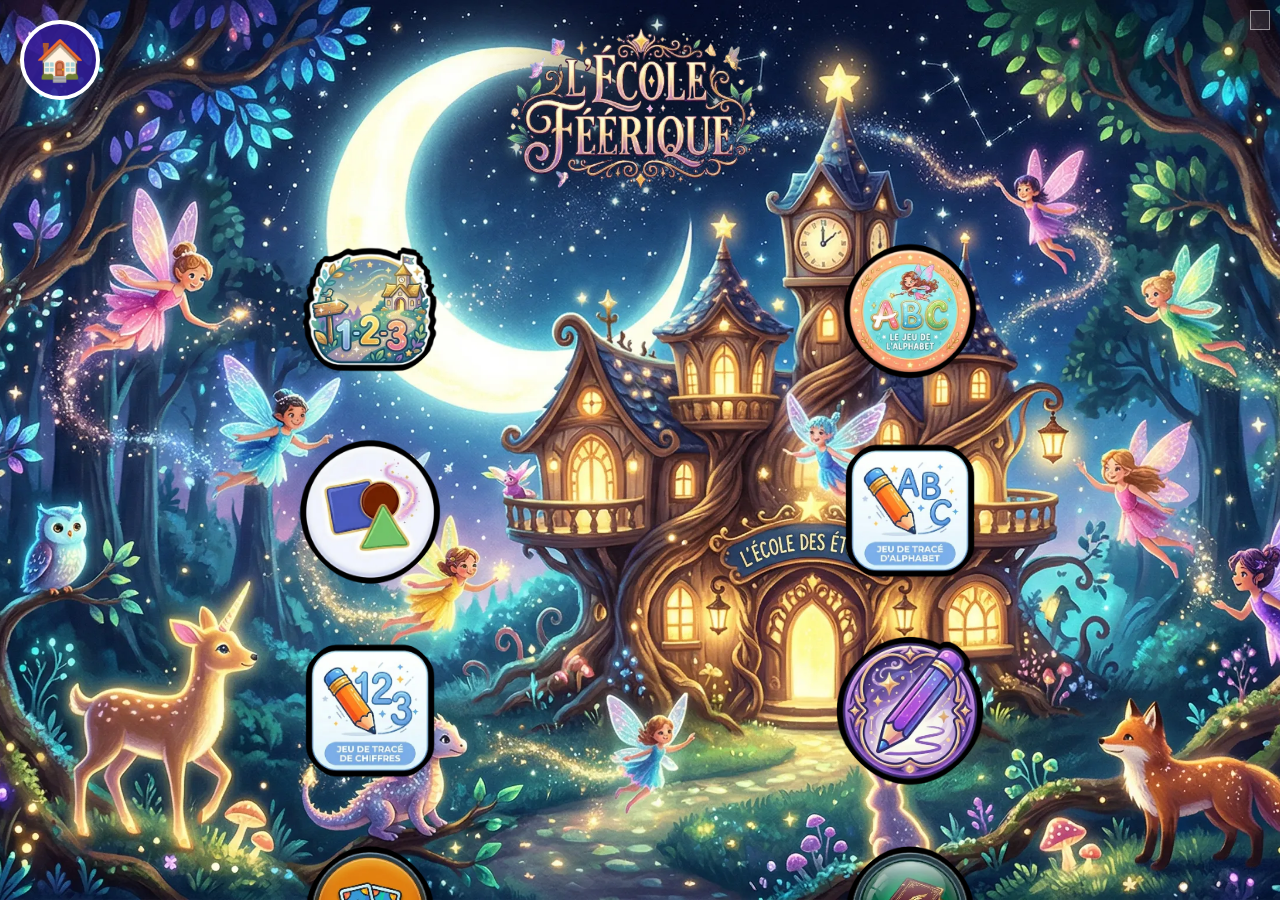
==== index.html @ ae7b3f3a "feat: add Casse-Tête module with classic interlocking pieces - Create js/casse-tete.js with custom C" ====
<!DOCTYPE html>
<html lang="fr">
<head>
    <meta charset="UTF-8">
    <meta name="viewport" content="width=device-width, initial-scale=1.0, maximum-scale=1.0, user-scalable=no">
    <title>L'École Féérique</title>
    <link rel="stylesheet" href="style.css">
   <link href="https://fonts.googleapis.com/css2?family=Mountains+of+Christmas:wght@700&display=swap" rel="stylesheet">
</head>
<body>
    <canvas id="canvasParticules"></canvas>

    <div class="interface" id="menuPrincipal">
        <button id="btnPleinEcran" title="Plein écran"><div id="remplissagePleinEcran"></div></button>
        <div class="barre-titre">
            <h1><img src="images/titre.webp" alt="L'École Féérique" class="titre-image"></h1>
        </div>
        
        <div class="zone-menu-scroll">
            <div class="menu-boutons">
                <button onclick="ouvrirModule('chiffres')" class="btn-menu">
                    <img src="images/bouton-chiffres.webp" alt="Chiffres" draggable="false">
                </button>

                <button onclick="ouvrirModule('alphabet')" class="btn-menu">
                    <img src="images/bouton-alphabet.webp" alt="Alphabet" draggable="false">
                </button>

                <button onclick="ouvrirModule('formes')" class="btn-menu">
                    <img src="images/bouton-formes.webp" alt="Formes" draggable="false">
                </button>


                <button onclick="ouvrirModule('tracerLettres')" class="btn-menu" type="button">
                    <img src="images/bouton-alphabet-tracer.webp" alt="Tracer les lettres" draggable="false">
                </button>

                <button onclick="ouvrirModule('tracerChiffres')" class="btn-menu" type="button">
                    <img src="images/bouton-chiffres-tracer.webp" alt="Tracer les chiffres" draggable="false">
                </button>

                <button onclick="ouvrirModule('dessin')" class="btn-menu">
                    <img src="images/bouton-dessin.webp" alt="Dessin" draggable="false">
                </button>

                <button onclick="ouvrirModule('memory')" class="btn-menu">
                    <img src="images/bouton-jeu-de-mémoire.webp" alt="Memory" draggable="false">
                </button>

                <button onclick="ouvrirModule('histoire')" class="btn-menu">
                    <img src="images/bouton-histoire.webp" alt="Histoire" draggable="false">
                </button>

                <button onclick="ouvrirModule('piano')" class="btn-menu">
                    <img src="images/bouton-piano.webp" alt="Le Piano aux Étoiles" draggable="false">
                </button>

                <button onclick="ouvrirModule('puzzle')" class="btn-menu">
                    <img src="images/bouton-casse-tete.png" alt="Casse-Tête" draggable="false">
                </button>
            </div>
        </div>
    </div>

    <button id="btnRetourGlobal" onclick="retourMenu()" aria-label="Retour au menu"
        style="display:none; position:fixed; top:20px; left:20px; z-index:99999; width:80px; height:80px; font-size:40px; background:rgba(49, 27, 146, 0.9); border:4px solid white; border-radius:50%; cursor:pointer; display:flex; align-items:center; justify-content:center;">
        🏠
    </button>

    <div id="moduleChiffres" class="module-ecran" style="display:none;">
        <h2 id="compteurFées">Fées trouvées : 0</h2>
        <div id="areneFées"></div>
    </div>

    <div id="moduleAlphabet" class="module-ecran" style="display: none;">
        <div id="ecranDepartAlphabet">
            <button class="btn-jouer-alphabet" onclick="demarrerAlphabet()">▶️ JOUER</button>
            <p>Clique pour commencer l'alphabet !</p>
        </div>

        <div id="zoneLettreMagique" style="display: none;">
            <div class="navigation-alphabet">
                <button class="nav-btn" onclick="lettrePrecedente()">⬅️</button>
                <div class="conteneur-lettre-centrale">
                    <button id="grandeLettre" onclick="interagirLettre()"></button>
                    <div id="emojiExemple"></div>
                    <p id="motExemple"></p>
                </div>
                <button class="nav-btn" onclick="lettreSuivante()">➡️</button>
            </div>
        </div>
    </div>

    <div id="moduleFormes" class="module-ecran" style="display: none;">
        <div id="jeuFormes">
            <h2 id="consigneForme">Chargement du défi...</h2>
            <div id="zoneOptionsFormes"></div>
        </div>
    </div>

    <div id="moduleTracerLettres" class="module-ecran" style="display: none;">
        <div id="conteneurTracerLettres">
            <canvas id="canvasTracerLettres"></canvas>
        </div>
        <div class="barre-laterale">
            <button class="btn-outil-special" onclick="retourMenu()" title="Retour au menu" aria-label="Retour au menu">🏠</button>
            <hr class="separateur-lateral">
            <div class="grille-couleurs">
                <button class="pastille-laterale" style="background: #ff0000;" onclick="changerCouleur('#ff0000')"></button>
                <button class="pastille-laterale" style="background: #00ff00;" onclick="changerCouleur('#00ff00')"></button>
                <button class="pastille-laterale" style="background: #0000ff;" onclick="changerCouleur('#0000ff')"></button>
                <button class="pastille-laterale" style="background: #ff00ff;" onclick="changerCouleur('#ff00ff')"></button>
                <button class="pastille-laterale" style="background: #ff9800;" onclick="changerCouleur('#ff9800')"></button>
                <button class="pastille-laterale" style="background: #ffff00;" onclick="changerCouleur('#ffff00')"></button>
                <button class="pastille-laterale" style="background: #ffffff;" onclick="changerCouleur('#ffffff')"></button>
                <button class="pastille-laterale btn-poubelle" onclick="effacerDessin()">🗑️</button>
            </div>
        </div>
    </div>

    <div id="moduleTracerChiffres" class="module-ecran" style="display: none;">
        <div id="conteneurTracerChiffres">
            <canvas id="canvasTracerChiffres"></canvas>
        </div>
        <div class="barre-laterale">
            <button class="btn-outil-special" onclick="retourMenu()" title="Retour au menu" aria-label="Retour au menu">🏠</button>
            <hr class="separateur-lateral">
            <div class="grille-couleurs">
                <button class="pastille-laterale" style="background: #ff0000;" onclick="changerCouleur('#ff0000')"></button>
                <button class="pastille-laterale" style="background: #00ff00;" onclick="changerCouleur('#00ff00')"></button>
                <button class="pastille-laterale" style="background: #0000ff;" onclick="changerCouleur('#0000ff')"></button>
                <button class="pastille-laterale" style="background: #ff00ff;" onclick="changerCouleur('#ff00ff')"></button>
                <button class="pastille-laterale" style="background: #ff9800;" onclick="changerCouleur('#ff9800')"></button>
                <button class="pastille-laterale" style="background: #ffff00;" onclick="changerCouleur('#ffff00')"></button>
                <button class="pastille-laterale" style="background: #ffffff;" onclick="changerCouleur('#ffffff')"></button>
                <button class="pastille-laterale btn-poubelle" onclick="effacerDessin()">🗑️</button>
            </div>
        </div>
    </div>

    <div id="moduleDessin" class="module-ecran" style="display: none;">
    
    <div id="conteneurCanevas">
        <canvas id="canvasDessin"></canvas>
    </div>

    <div class="barre-laterale">
        
        <button class="btn-outil-special" onclick="retourMenu()" title="Retour au menu" aria-label="Retour au menu">🏠</button>
        
        <hr class="separateur-lateral">

        <div class="grille-couleurs">
            <button class="pastille-laterale" style="background: #ff0000;" onclick="changerCouleur('#ff0000')"></button>
            <button class="pastille-laterale" style="background: #00ff00;" onclick="changerCouleur('#00ff00')"></button>
            <button class="pastille-laterale" style="background: #0000ff;" onclick="changerCouleur('#0000ff')"></button>
            <button class="pastille-laterale" style="background: #ff00ff;" onclick="changerCouleur('#ff00ff')"></button>
            <button class="pastille-laterale" style="background: #ff9800;" onclick="changerCouleur('#ff9800')"></button>
            <button class="pastille-laterale" style="background: #ffff00;" onclick="changerCouleur('#ffff00')"></button>
            <button class="pastille-laterale" style="background: #ffffff;" onclick="changerCouleur('#ffffff')"></button>
            
            <button class="pastille-laterale btn-poubelle" onclick="effacerDessin()">🗑️</button>
        </div>

    </div>
</div>

<div id="moduleHistoire" class="module-ecran" style="display: none;">
    <div id="selectionHistoires">
        <div class="grille-livres" id="grilleLivres"></div>
    </div>

    <div id="lecteurHistoire" style="display: none;">
        <button class="btn-fermer-histoire" onclick="quitterHistoire()">✖</button>

        <div class="zone-page">
            <img id="imageHistoire" src="" alt="Page de l'histoire">
            <div id="ecranFinHistoire" class="ecran-noir-fin" style="display: none;">
                <span>FIN</span>
            </div>
        </div>

        <div class="navigation-histoire">
            <button id="btnPrecedentHistoire" class="nav-btn-histoire" onclick="pagePrecedente()">⬅️</button>
            <button id="btnSuivantHistoire" class="nav-btn-histoire" onclick="pageSuivante()">➡️</button>
        </div>
    </div>
</div>

<div id="moduleMemory" class="module-ecran" style="display: none;">
    <button class="btn-retour-memory" onclick="retourMenu()" aria-label="Retour au menu">🏠</button>
    <div id="interfaceMemory">
        <div class="selection-difficulte">
            <button onclick="changerDifficulteMemory('facile')">Facile</button>
            <button onclick="changerDifficulteMemory('normal')">Normal</button>
            <button onclick="changerDifficulteMemory('difficile')">Difficile</button>
        </div>
        <h2 id="infoMemory">Niveau : Facile</h2>
    </div>
    <div id="grilleMemory"></div>
</div>

    <div id="moduleCasseTete" class="module-ecran" style="display: none;">
        <button class="btn-retour-puzzle" onclick="retourMenu()" aria-label="Retour au menu">🏠</button>

        <div id="selectionPuzzle">
            <div class="selection-difficulte">
                <button onclick="changerDifficultePuzzle('facile')">Facile (4x4)</button>
                <button onclick="changerDifficultePuzzle('normal')">Normal (6x6)</button>
                <button onclick="changerDifficultePuzzle('difficile')">Difficile (8x8)</button>
            </div>
            <div id="grilleImagesPuzzle" class="grille-images-puzzle">
                <!-- Les images seront générées ici -->
            </div>
        </div>

        <div id="jeuPuzzle" style="display: none;">
            <div id="zonePlateau"></div>
            <div id="zonePieces"></div>
        </div>
    </div>

    <div id="modulePiano" class="module-ecran" style="display: none;">
        <button class="btn-retour-piano" onclick="retourMenuPiano()" aria-label="Retour au menu">🏠</button>

        <div id="interfacePiano">
            <button id="btnListeComptines" onclick="ouvrirListeComptines()">🎵 Chansons</button>
            <h2 id="titreComptine">Mode Libre</h2>
        </div>

        <div id="conteneurClavier">
            <div id="clavierPiano">
                <!-- Les touches seront générées ici pour plus de flexibilité -->
            </div>
        </div>

        <div id="overlayComptines" style="display: none;">
            <div class="fenetre-comptines">
                <button onclick="fermerListeComptines()" class="btn-fermer-comptines">✖</button>
                <h3>Choisis une chanson</h3>
                <div id="grilleComptines"></div>
            </div>
        </div>
    </div>

    <script src="js/state.js"></script>
    <script src="js/utils.js"></script>
    <script src="js/main.js"></script>
    <script src="js/fees.js"></script>
    <script src="js/alphabet.js"></script>
    <script src="js/formes.js"></script>
    <script src="js/dessin.js"></script>
    <script src="js/histoire.js"></script>
    <script src="js/memory.js"></script>
    <script src="js/piano.js"></script>
    <script src="js/casse-tete.js"></script>
    <script>
        // Initialize canvas events after all scripts are loaded
        window.addEventListener('DOMContentLoaded', () => {
            brancherEvenementsCanvas(document.getElementById('canvasDessin'));
            brancherEvenementsCanvas(document.getElementById('canvasTracerLettres'));
            brancherEvenementsCanvas(document.getElementById('canvasTracerChiffres'));
        });
    </script>

</body>
</html>
---- style.css ----
/* ==========================================================================
   1. STYLE GÉNÉRAL ET DÉCOR (LE FOND)
   ========================================================================== */
body {
    margin: 0;
    padding: 0;
    overflow: hidden;
    height: 100vh;
    width: 100vw;
    font-family: 'Comic Sans MS', cursive, sans-serif;
    display: flex;
    justify-content: center;
    align-items: center;
    color: white;
    /* Ton image de fond réaliste */
    background: url('./fond-realiste.webp');
    background-size: cover;
    background-position: center;
    background-repeat: no-repeat;
    background-attachment: fixed;
    background-color: #1a0033;
}

/* On s'assure que rien ne bloque l'image de fond */
.module-ecran,
#moduleDessin,
#moduleTracerLettres,
#moduleTracerChiffres {
    background: transparent !important;
}

.btn-menu {
    /* ... tes autres styles ... */
    width: 250px; /* <--- ON AUGMENTE LA TAILLE DU BOUTON ICI (ex: 250px) */
    height: auto;
    background: transparent;
    border: none;
    padding: 0;
    cursor: pointer;
    display: flex; /* Pour bien centrer l'image */
    justify-content: center;
    align-items: center;
}

.btn-menu img {
    width: 100%; /* L'image prend toute la largeur du bouton */
    height: auto;
    
    /* --- ASTUCE POUR LE FOND NON TRANSPARENT --- */
    /* Si le fond de ton image est BLANC PUR, cette ligne va le rendre transparent
       en le mélangeant avec le fond de la forêt. */
    mix-blend-mode: multiply; 

    /* Optionnel : Ajoute un petit contour pour que l'image ressorte */
    filter: drop-shadow(0 0 10px rgba(255,255,255,0.5)); 
}



/* ==========================================================================
   2. LES ÉTAGES (Z-INDEX) - LA GESTION DES COUCHES
   ========================================================================== */
/* Étage 10 : Le canevas de dessin (tout au fond du jeu) */
#canvasDessin,
#canvasTracerLettres,
#canvasTracerChiffres {
    position: absolute;
    top: 0;
    left: 0;
    width: 100%;
    height: 100%;
    z-index: 5;
    background: transparent;
    touch-action: none;
}

/* Étage 100 : L'arène des fées et les modules */
.module-ecran {
    position: fixed;
    top: 0;
    left: 0;
    width: 100vw;
    height: 100vh;
    z-index: 100;
    pointer-events: none; /* Laisse passer les clics vers les boutons/fées */
    display: flex;
    flex-direction: column;
    align-items: center;
    justify-content: center;
}

/* Étage 500 : Les éléments cliquables dans les jeux */
.fee-cliquable, .lettre-bouton, .forme-btn, .barre-outils,
.forme-option, .nav-btn, #grandeLettre, .btn-jouer-alphabet,
.pastille-laterale, .btn-outil-special, .btn-mode-lateral {
    pointer-events: auto !important;
    z-index: 500;
}

/* Étage 1000 : Le menu principal */
.interface {
    position: fixed;
    top: 0;
    left: 0;
    width: 100vw;
    height: 100vh;
    z-index: 1000;
    pointer-events: none;
    display: block; /* Changé de flex à block pour accommoder les positions fixed internes */
}

/* Étage 5000 : La poussière d'étoiles (Visuelle seulement) */
#canvasParticules {
    position: fixed;
    top: 0;
    left: 0;
    z-index: 5000;
    pointer-events: none;
    background: transparent;
}

/* Étage SUPRÊME : Le bouton retour global (Le boss) */
#btnRetourGlobal {
    z-index: 99999 !important;
    pointer-events: auto !important;
}

/* ==========================================================================
   3. JEU DES FÉES (CHIFFRES)
   ========================================================================== */
#compteurFées {
    position: fixed;
    top: 20px;
    left: 50%;
    transform: translateX(-50%);
    z-index: 2000;
    background: rgba(0, 0, 0, 0.6);
    color: white;
    padding: 10px 30px;
    border-radius: 25px;
    font-size: 2rem;
    text-shadow: 2px 2px 5px black;
    border: 1px solid rgba(255, 255, 255, 0.3);
}

.fee-cliquable {
    position: absolute;
    width: 150px;
    height: 150px;
    font-size: 100px;
    display: flex;
    justify-content: center;
    align-items: center;
    cursor: pointer;
    filter: drop-shadow(0 0 15px white) drop-shadow(0 0 5px black);
    animation: volMagique 1.8s infinite alternate ease-in-out;
}

@keyframes volMagique {
    from { transform: translateY(0px) rotate(-8deg); }
    to { transform: translateY(-30px) rotate(8deg); }
}

#areneFées {
    position: fixed;
    top: 0;
    left: 0;
    width: 100vw;
    height: 100vh;
    pointer-events: none;
}

/* ==========================================================================
   4. MENU ET BOUTONS
   ========================================================================== */


.barre-titre {
    width: 100%;
    display: flex;
    justify-content: center;
    align-items: center;
    padding: 0;
    position: fixed;
    top: 0;
    left: 0;
    z-index: 100; /* Sous les boutons qui scrollent */
    pointer-events: none; /* Laisse passer le scroll/clic vers les boutons */
}

.zone-menu-scroll {
    position: fixed;
    top: 0;
    left: 0;
    width: 100%;
    height: 100vh;
    overflow-y: auto;
    pointer-events: auto;
    z-index: 200; /* Par dessus le titre */
}

/* Réactivation des clics */
.interface h1, 
.menu-boutons {
    pointer-events: auto;
}

/* --- STYLE DU TITRE (IMAGE) --- */
h1 {
    margin: 0;
    padding: 0;
}

.titre-image {
    width: 400px;
    max-width: 90vw;
    height: auto;
    filter: drop-shadow(0 0 20px rgba(0,0,0,0.7));
}

/* --- LA GRILLE DE BOUTONS (menu principal) --- */
.menu-boutons {
    display: grid;
    grid-template-columns: repeat(2, 500px);
    row-gap: 80px;
    column-gap: 40px;
    justify-content: center;
    align-content: center;
    pointer-events: auto;
    margin-top: 250px; /* Laisse de la place pour le titre au début */
    padding-bottom: 100px;
}

/* LE BOUTON : Zone de clic ultra-précise (Tes valeurs sont parfaites) */
.menu-boutons button {
    background: transparent !important;
    border: none !important;
    padding: 0;
    cursor: pointer;
    outline: none;
    transition: transform 0.2s ease;

    /* Tes modifications qui fonctionnent bien : */
    width: 130px;  
    height: 120px; 
    
    display: flex;
    align-items: center;
    justify-content: center;
    flex: none; 
    
    /* On s'assure que le bouton reste bien au centre de sa colonne de 320px */
    margin: 0 auto; 
}

/* L'image à l'intérieur (DÉBORDE DU BOUTON) */
.menu-boutons button img {
    width: 280px; 
    min-width: 280px;
    height: auto;
    display: block;
    pointer-events: none; 
    flex-shrink: 0;

    filter: drop-shadow(3px 3px 0px #000) 
            drop-shadow(-3px -3px 0px #000) 
            drop-shadow(3px -3px 0px #000) 
            drop-shadow(-3px 3px 0px #000);
}

/* Effet de clic */
.menu-boutons button:active {
    transform: scale(0.9);
}


/* --- LE BOUTON PLEIN ÉCRAN (EN HAUT À DROITE) --- */
#btnPleinEcran {
    position: fixed;
    top: 10px;
    right: 10px;
    width: 20px;
    height: 20px;
    background: rgba(255, 255, 255, 0.1);
    border: 1px solid rgba(255, 255, 255, 0.5);
    cursor: pointer;
    display: flex;
    align-items: flex-end; /* Pour que le remplissage commence par le bas */
    justify-content: center;
    z-index: 100000; /* Toujours au dessus de tout */
    pointer-events: auto !important;
    padding: 0;
    overflow: hidden;
}

#remplissagePleinEcran {
    width: 100%;
    height: 0%;
    background: rgba(255, 255, 255, 0.5);
    transition: height 0.1s linear;
}

/* ==========================================================================
   5. DESSIN ET OUTILS
   ========================================================================== */

/* --- CONTENEUR PRINCIPAL (MODE ROW) --- */
#moduleDessin,
#moduleTracerLettres,
#moduleTracerChiffres {
    position: fixed;
    top: 0;
    left: 0;
    width: 100vw;
    height: 100vh;
    z-index: 100;
    display: none;      /* Activé en 'flex' par le JS */
    flex-direction: row; /* Dessin à gauche (flex:1), Outils à droite (120px) */
    background: #1a1a1a;
    pointer-events: auto;
}

#conteneurCanevas,
#conteneurTracerLettres,
#conteneurTracerChiffres {
    position: relative;
    flex: 1;
    height: 100%;
    background: #000000; /* Ton tableau noir */
    overflow: hidden;
    display: flex;
    align-items: center;
    justify-content: center;
}


/* Le style Tableau Noir d'École */
.tableau-noir {
    background-color: #2c4c3b; /* Vert tableau */
    background-image:
        radial-gradient(circle, transparent 20%, #2c4c3b 20%, #2c4c3b 80%, transparent 80%, transparent),
        radial-gradient(circle, transparent 20%, #2c4c3b 20%, #2c4c3b 80%, transparent 80%, transparent) !important;
    background-size: 50px 50px;
    box-shadow: inset 0 0 50px rgba(0,0,0,0.5); /* Ombre interne pour l'effet de profondeur */
    border: 15px solid #5c3a21; /* Cadre en bois */
    border-radius: 10px;
    margin: 20px; /* Espace autour du tableau */
    box-sizing: border-box;
}

/* --- LA BARRE LATÉRALE D'OUTILS (DROITE) --- */
.barre-laterale {
    width: 120px;       /* Largeur fixe pour les outils */
    height: 100%;
    background: rgba(40, 40, 40, 0.9);
    backdrop-filter: blur(10px);
    border-left: 2px solid rgba(255, 255, 255, 0.1);
    
    display: flex;
    flex-direction: column;
    align-items: center;
    justify-content: space-around;
    padding: 15px 5px;
    z-index: 1000;
    box-sizing: border-box;
}

/* --- BOUTONS DE MODE (LETTRES / CHIFFRES / LIBRE) --- */
.btn-mode-lateral {
    width: 90%;
    padding: 12px 5px;
    border-radius: 15px;
    border: 2px solid rgba(255, 255, 255, 0.3);
    background: #333;
    color: white;
    font-size: 13px;
    font-weight: bold;
    text-transform: uppercase;
    cursor: pointer;
    transition: all 0.2s;
}

.btn-mode-lateral:active {
    background: #555;
    transform: scale(0.95);
}

/* --- PASTILLES DE COULEUR --- */
.pastille-laterale {
    width: 50px;
    height: 50px;
    border-radius: 50%; /* On les met rondes pour un look plus "peinture" */
    border: 3px solid white;
    box-shadow: 0 4px 8px rgba(0,0,0,0.3);
    cursor: pointer;
    transition: transform 0.2s;
}

.pastille-laterale:active {
    transform: scale(0.8);
}

/* Petits ajouts pour que le HTML nettoyé soit beau */
.separateur-lateral {
    width: 80%;
    border: none;
    border-top: 1px solid rgba(255,255,255,0.2);
    margin: 10px 0;
}

.grille-couleurs {
    display: grid;
    grid-template-columns: 1fr 1fr;
    gap: 10px;
}

.btn-outil-special {
    background: #444;
    border: 2px solid #666;
    border-radius: 15px;
    font-size: 30px;
    padding: 10px;
    cursor: pointer;
    transition: transform 0.2s;
}

.btn-outil-special:active {
    transform: scale(0.8);
}

.btn-poubelle {
    background: #555 !important;
    font-size: 20px;
    display: flex;
    align-items: center;
    justify-content: center;
}


/* ==========================================================================
   6. MODULE ALPHABET (MODE SÉQUENTIEL)
   ========================================================================== */

   /* On s'assure que le module lui-même ne bloque rien */
#moduleAlphabet {
    position: fixed;
    top: 0;
    left: 0;
    width: 100vw;
    height: 100vh;
    display: flex;
    justify-content: center;
    align-items: center;
    pointer-events: none; /* Laisse passer les clics vers les sous-éléments */
}

/* --- Écran de démarrage Alphabet (Centrage Absolu) --- */
#ecranDepartAlphabet {
    position: fixed;
    top: 0;
    left: 0;
    width: 100vw;
    height: 100vh;
    
    /* Le trio magique pour centrer */
    display: flex !important;
    justify-content: center !important; /* Centre horizontalement */
    align-items: center !important;     /* Centre verticalement */
    flex-direction: column;            /* Bouton au-dessus du texte */

    background: transparent;           /* Laisse voir la forêt derrière */
    z-index: 8000;                     /* Passe par-dessus les étoiles */
    pointer-events: auto !important;
}

.btn-jouer-alphabet {
    font-size: 3.5rem !important;    /* Taille de l'icône ▶️ réduite */
    padding: 30px 70px !important;   /* Zone de clic confortable mais pas envahissante */
    border-radius: 60px;             /* Bords arrondis proportionnels */
    background: linear-gradient(135deg, #af4c93, #7d2e70);
    color: white;
    border: 6px solid #ffffff;
    cursor: pointer;
    box-shadow: 0 12px 25px rgba(0,0,0,0.4);
    
    /* On garde l'animation de battement car elle aide l'enfant */
    animation: battement 2.5s infinite ease-in-out;
    transition: transform 0.2s;
    margin: 0 !important;
    display: flex;
    align-items: center;
    justify-content: center;
}

.btn-jouer-alphabet:active {
    transform: scale(0.9);
    background: #1b5e20;
}

/* Animation de "respiration" du bouton */
@keyframes battement {
    0% { transform: scale(1); box-shadow: 0 20px 40px rgba(0,0,0,0.5); }
    50% { transform: scale(1.05); box-shadow: 0 30px 60px rgba(76, 175, 80, 0.6); }
    100% { transform: scale(1); box-shadow: 0 20px 40px rgba(0,0,0,0.5); }
}

/* On force la zone de jeu à être en mode Flex et centré une fois ouverte */
#zoneLettreMagique {
    display: none; /* Géré par le JS */
    flex-direction: column;
    align-items: center;
    justify-content: center;
    width: 100vw;
    height: 100vh;
    pointer-events: auto !important;
}

.navigation-alphabet {
    display: flex;
    align-items: center;
    justify-content: center;
    gap: 30px;
    width: 100%;
}

.nav-btn {
    width: 80px;
    height: 80px;
    font-size: 2.5rem;
    border-radius: 50%;
    border: 4px solid white;
    background: rgba(255, 255, 255, 0.2);
    color: white;
    cursor: pointer;
    backdrop-filter: blur(5px);
    display: flex;
    align-items: center;
    justify-content: center;
}

.conteneur-lettre-centrale {
    display: flex;
    flex-direction: column;
    align-items: center;
}

/* La lettre géante cliquable */
#grandeLettre {
    width: 230px;
    height: 230px;
    font-size: 140px;
    border-radius: 50px;
    border: 8px solid white;
    background: linear-gradient(135deg, #9c27b0, #7b1fa2);
    color: white;
    cursor: pointer;
    box-shadow: 0 15px 30px rgba(0,0,0,0.4);
    transition: transform 0.2s, box-shadow 0.2s;
    display: flex;
    justify-content: center;
    align-items: center;
}

#grandeLettre:active {
    transform: scale(0.9) rotate(5deg);
}

@keyframes popup {
    0% { transform: scale(1); }
    50% { transform: scale(1.2); }
    100% { transform: scale(1); }
}

@keyframes scintillement {
    0%, 100% { box-shadow: 0 0 10px var(--couleur-scintillement, white), 0 15px 30px rgba(0,0,0,0.4); }
    50% { box-shadow: 0 0 40px var(--couleur-scintillement, white), 0 15px 30px rgba(0,0,0,0.4); }
}

.anim-interaction {
    animation: popup 0.3s ease-out, scintillement 1.5s ease-in-out 2;
}

/* L'emoji sous la lettre */
#emojiExemple {
    font-size: 4rem;
    margin-top: 20px;
    margin-bottom: 0px;
    text-shadow: 2px 2px 10px rgba(0,0,0,0.3);
}

/* L'animation de rebond */
@keyframes bounce {
    0%, 20%, 50%, 80%, 100% { transform: translateY(0); }
    40% { transform: translateY(-30px); }
    60% { transform: translateY(-15px); }
}

.bounce-animation {
    animation: bounce 1s ease;
}

/* Le mot exemple sous la lettre */
#motExemple {
    font-size: 2.5rem;
    margin-top: 10px;
    color: #ffd700;
    text-shadow: 2px 2px 10px black;
    font-weight: bold;
    background: rgba(0,0,0,0.3);
    padding: 10px 40px;
    border-radius: 30px;
}
/* ==========================================================================
   7. MODULES FORMES
   ========================================================================== */
#jeuFormes {
    display: flex;
    flex-direction: column;
    align-items: center;
    justify-content: center;
    height: 100vh;
    gap: 30px;
}

#consigneForme {
    font-size: 2.8rem;
    margin-bottom: 10px;
    color: #ffd700;
    text-shadow: 2px 2px 10px rgba(0,0,0,0.5);
    background: rgba(0,0,0,0.3);
    padding: 15px 40px;
    border-radius: 50px;
}

/* --- Le CONTENEUR (Pour bien espacer les géants) --- */
#zoneOptionsFormes {
    display: flex;
    gap: 60px;                      /* Grand espace entre les boutons */
    justify-content: center;
    align-items: center;
    flex-wrap: wrap;                /* Permet de passer à la ligne si besoin */
    max-width: 95%;                 /* Prend presque toute la largeur de l'écran */
    margin-top: 30px;
    pointer-events: auto !important; /* Force l'autorisation du clic ici */
}

#moduleFormes {
    position: fixed;
    top: 0;
    left: 0;
    width: 100vw;
    height: 100vh;
    z-index: 9000; /* <--- On le met au-dessus de TOUT (Dessin, Alphabet, Étoiles) */
    display: none; /* Géré par le JS */
    flex-direction: column;
    align-items: center;
    justify-content: center;
    pointer-events: auto !important; /* Force l'autorisation du clic */
}



/* --- Format Intermédiaire Équilibré --- */
/* On augmente encore un peu la base pour tout le monde */
/* --- Boutons Invisibles (Formes Flottantes) --- */
.forme-option {
    width: 270px !important;
    height: 270px !important;
    font-size: 200px !important;
    
    /* ON ENLÈVE TOUT LE VISUEL DU CARRÉ */
    background: transparent !important; /* Plus de fond blanc */
    border: none !important;             /* Plus de bordure blanche */
    box-shadow: none !important;         /* Plus d'ombre portée */
    
    display: flex;
    align-items: center;
    justify-content: center;
    cursor: pointer;
    transition: transform 0.2s;
    outline: none; /* Enlève le contour de sélection bleu sur tablette */
}

/* On garde l'effet de clic pour qu'elle sente qu'elle a touché la forme */
.forme-option:active {
    transform: scale(0.8); /* La forme rétrécit quand on appuie dessus */
    opacity: 0.7;          /* Elle devient un peu transparente au toucher */
}

/* On s'assure que le texte (la forme) a une belle lueur pour bien ressortir sur la forêt */
.forme-option span {
    display: block;
    
    /* ON CRÉE LE CONTOUR NOIR ÉPAIS */
    /* Cette technique simule un trait de crayon tout autour du symbole */
    text-shadow: 
        -1px -1px 0 #000, /* Haut Gauche */
         1px -1px 0 #000, /* Haut Droite */
        -1px  1px 0 #000, /* Bas Gauche */
         1px  1px 0 #000, /* Bas Droite */
         0px  1px 0 #000, /* Bas Milieu */
         0px -1px 0 #000, /* Haut Milieu */
         1px  0px 0 #000, /* Droite Milieu */
        -1px  0px 0 #000, /* Gauche Milieu */
        0 0 20px rgba(0,0,0,0.8); /* Petite ombre portée pour le relief */

    /* Petit ajustement pour que le texte ne dépasse pas */
    line-height: 1; 
    padding: 10px;
    filter: drop-shadow(0 0 15px rgba(255, 255, 255, 0.8)); /* Halo magique blanc */
    display: block;
}

/* Si le bouton contient un carré ou un cercle, on le booste à 240px */
/* Note : Dans le JS, on s'assurera que ces symboles sont bien ceux-là */
/* On ajoute les nouveaux venus à la règle des formats XXL */
.forme-option[data-forme="Carré"] span,
.forme-option[data-forme="Cercle"] span,
.forme-option[data-forme="Losange"] span,
.forme-option[data-forme="Hexagone"] span,
.forme-option[data-forme="Rectangle"] span,
.forme-option[data-forme="Lune"] span,
.forme-option[data-forme="Soleil"] span {
    font-size: 250px !important;
    transform: translateY(-10px);
}
.forme-option[data-forme="Lune"] span {
    font-size: 180px !important; /* On descend de 250px à 180px */
    transform: translateY(0);    /* On remet l'alignement normal */}



/* --- Conteneur pour l'alignement horizontal --- */
#zoneOptionsFormes {
    display: flex;
    gap: 30px;                      /* Espace suffisant pour ne pas cliquer à côté */
    justify-content: center;        /* Centre les 3 formes au milieu de l'écran */
    align-items: center;
    flex-wrap: nowrap;              /* Force les 3 formes à rester sur la même ligne */
    width: 95%;
    margin-top: 20px;
}

/* ==========================================================================
   8. MODULE HISTOIRE
   ========================================================================== */
#moduleHistoire {
    z-index: 9500;
}

#selectionHistoires {
    width: 100%;
    height: 100%;
    display: flex;
    align-items: center;
    justify-content: center;
    pointer-events: auto;
}

.grille-livres {
    display: grid;
    grid-template-columns: repeat(3, 200px);
    gap: 60px;
    justify-content: center;
}

/* STYLE CSS DES LIVRES */
.btn-livre {
    width: 180px;
    height: 240px;
    background: #8d6e63;
    border: 4px solid #5d4037;
    border-radius: 10px 20px 20px 10px;
    position: relative;
    cursor: pointer;
    box-shadow: 10px 10px 20px rgba(0,0,0,0.5);
    transition: transform 0.3s;
    display: flex;
    align-items: center;
    justify-content: center;
    color: white;
    font-size: 60px;
    pointer-events: auto;
}

.btn-livre::before {
    content: "";
    position: absolute;
    left: 15px;
    top: 0;
    bottom: 0;
    width: 2px;
    background: rgba(0,0,0,0.2);
    box-shadow: 2px 0 5px rgba(0,0,0,0.1);
}

.btn-livre:hover {
    transform: scale(1.05) rotate(2deg);
}

/* LECTEUR D'HISTOIRE */
#lecteurHistoire {
    position: fixed;
    top: 0;
    left: 0;
    width: 100vw;
    height: 100vh;
    background: rgba(0,0,0,0.95);
    z-index: 10000;
    display: flex;
    flex-direction: column;
    align-items: center;
    justify-content: center;
    pointer-events: auto;
}

.zone-page {
    width: 90vw;
    height: 80vh;
    display: flex;
    align-items: center;
    justify-content: center;
    position: relative;
}

#imageHistoire {
    max-width: 100%;
    max-height: 100%;
    border: 5px solid white;
    border-radius: 10px;
    box-shadow: 0 0 30px rgba(0,0,0,0.8);
}

.ecran-noir-fin {
    position: absolute;
    top: 0;
    left: 0;
    width: 100%;
    height: 100%;
    background: black;
    display: flex;
    align-items: center;
    justify-content: center;
    color: white;
    font-size: 100px;
    font-weight: bold;
    border-radius: 10px;
}

.navigation-histoire {
    margin-top: 20px;
    display: flex;
    gap: 100px;
}

.nav-btn-histoire {
    width: 100px;
    height: 100px;
    font-size: 50px;
    background: rgba(255,255,255,0.2);
    border: 3px solid white;
    border-radius: 50%;
    color: white;
    cursor: pointer;
    display: flex;
    align-items: center;
    justify-content: center;
    transition: background 0.2s;
}

.nav-btn-histoire:active {
    background: rgba(255,255,255,0.4);
}

.nav-btn-histoire:disabled {
    opacity: 0.3;
    cursor: not-allowed;
}

.btn-fermer-histoire {
    position: absolute;
    top: 20px;
    right: 20px;
    width: 60px;
    height: 60px;
    background: #f44336;
    color: white;
    border: 3px solid white;
    border-radius: 50%;
    font-size: 30px;
    cursor: pointer;
    display: flex;
    align-items: center;
    justify-content: center;
    z-index: 11000;
}

/* ==========================================================================
   9. MODULE MEMORY
   ========================================================================== */
#moduleMemory {
    flex-direction: column;
    justify-content: flex-start;
    padding-top: 80px;
    background: rgba(0, 0, 0, 0.4) !important;
    pointer-events: auto !important;
}

.btn-retour-memory {
    position: absolute;
    top: 20px;
    left: 20px;
    width: 70px;
    height: 70px;
    font-size: 35px;
    background: #311b92;
    border: 3px solid white;
    border-radius: 50%;
    color: white;
    cursor: pointer;
    display: flex;
    align-items: center;
    justify-content: center;
    z-index: 2000;
    pointer-events: auto;
    transition: transform 0.2s;
}

.btn-retour-memory:active {
    transform: scale(0.9);
}

#interfaceMemory {
    text-align: center;
    margin-bottom: 20px;
    z-index: 1000;
}

.selection-difficulte {
    display: flex;
    gap: 15px;
    justify-content: center;
    margin-bottom: 10px;
}

.selection-difficulte button {
    padding: 10px 20px;
    font-size: 1.2rem;
    border-radius: 15px;
    border: 3px solid white;
    background: #6a1b9a;
    color: white;
    cursor: pointer;
    font-family: 'Comic Sans MS', cursive, sans-serif;
}

.selection-difficulte button:hover {
    background: #4a148c;
}

#infoMemory {
    font-size: 2rem;
    color: #ffd700;
    text-shadow: 2px 2px 5px black;
    margin: 10px 0;
}

#grilleMemory {
    display: grid;
    gap: 2vmin;
    perspective: 1000px;
    max-width: 95vw;
    max-height: 75vh;
    justify-content: center;
    margin: 0 auto;
}

.carte-memory {
    width: 16vmin;
    height: 22vmin;
    position: relative;
    transform-style: preserve-3d;
    transition: transform 0.6s cubic-bezier(0.4, 0, 0.2, 1);
    cursor: pointer;
}

.carte-memory.retournee {
    transform: rotateY(180deg);
}

.carte-face, .carte-dos {
    position: absolute;
    width: 100%;
    height: 100%;
    backface-visibility: hidden;
    border-radius: 10px;
    border: 3px solid white;
    display: flex;
    align-items: center;
    justify-content: center;
    box-shadow: 0 4px 8px rgba(0,0,0,0.3);
}

.carte-dos {
    background: #311b92;
    background-image: url('images/titre.webp');
    background-size: 80%;
    background-position: center;
    background-repeat: no-repeat;
}

.carte-face {
    background: white;
    font-size: 12vmin;
    transform: rotateY(180deg);
}

/* Ajustements pour les grandes grilles */
#grilleMemory.grille-normal {
    gap: 1.5vmin;
}

#grilleMemory.grille-normal .carte-memory {
    width: 12vmin;
    height: 16vmin;
}

#grilleMemory.grille-difficile {
    gap: 1vmin;
}

#grilleMemory.grille-difficile .carte-memory {
    width: 10.5vmin;
    height: 14vmin;
}
#grilleMemory.grille-difficile .carte-face {
    font-size: 8vmin;
}

/* ==========================================================================
   10. MODULE CASSE-TÊTE
   ========================================================================== */
#moduleCasseTete {
    flex-direction: column;
    align-items: center;
    justify-content: center;
    background: rgba(0, 0, 0, 0.4);
    pointer-events: auto !important;
}

.btn-retour-puzzle {
    position: fixed;
    top: 20px;
    left: 20px;
    z-index: 2000;
    width: 80px;
    height: 80px;
    font-size: 40px;
    background: rgba(49, 27, 146, 0.9);
    border: 4px solid white;
    border-radius: 50%;
    cursor: pointer;
    display: flex;
    align-items: center;
    justify-content: center;
}

#selectionPuzzle {
    text-align: center;
    width: 90%;
    max-width: 1000px;
    overflow-y: auto;
    max-height: 90vh;
}

#selectionPuzzle h2 {
    color: white;
    font-family: 'Mountains of Christmas', cursive;
    font-size: 3rem;
    margin-bottom: 20px;
    text-shadow: 2px 2px 4px rgba(0,0,0,0.5);
}

.grille-images-puzzle {
    display: grid;
    grid-template-columns: repeat(auto-fit, minmax(200px, 1fr));
    gap: 20px;
    margin-top: 30px;
    padding: 20px;
}

.item-image-puzzle {
    background: white;
    padding: 10px;
    border-radius: 15px;
    cursor: pointer;
    transition: transform 0.2s;
    box-shadow: 0 4px 15px rgba(0,0,0,0.3);
}

.item-image-puzzle:hover {
    transform: scale(1.05);
}

.item-image-puzzle img {
    width: 100%;
    height: 150px;
    object-fit: cover;
    border-radius: 10px;
}

#jeuPuzzle {
    position: relative;
    width: 100vw;
    height: 100vh;
    overflow: hidden;
}

#zonePlateau {
    position: absolute;
    top: 50%;
    left: 50%;
    transform: translate(-50%, -50%);
    background: rgba(255, 255, 255, 0.1);
    border: 2px dashed rgba(255, 255, 255, 0.3);
    box-shadow: inset 0 0 20px rgba(0,0,0,0.5);
    z-index: 1;
}

.piece-puzzle {
    position: absolute;
    cursor: grab;
    filter: drop-shadow(2px 2px 5px rgba(0,0,0,0.5));
    touch-action: none;
    z-index: 10;
}

.piece-puzzle:active {
    cursor: grabbing;
}

.piece-puzzle.locked {
    cursor: default;
    filter: none;
    z-index: 5 !important;
}

/* ==========================================================================
   11. MODULE PIANO
   ========================================================================== */
#modulePiano {
    flex-direction: column;
    justify-content: space-between;
    padding-bottom: 5vh;
    background: rgba(0, 0, 0, 0.4) !important;
    pointer-events: auto !important;
}

.btn-retour-piano {
    position: absolute;
    top: 20px;
    left: 20px;
    width: 70px;
    height: 70px;
    font-size: 35px;
    background: #311b92;
    border: 3px solid white;
    border-radius: 50%;
    color: white;
    cursor: pointer;
    display: flex;
    align-items: center;
    justify-content: center;
    z-index: 2000;
    pointer-events: auto;
}

#interfacePiano {
    margin-top: 20px;
    text-align: center;
    width: 100%;
}

#btnListeComptines {
    padding: 15px 30px;
    font-size: 1.5rem;
    border-radius: 25px;
    border: 3px solid white;
    background: #ff9800;
    color: white;
    cursor: pointer;
    font-family: 'Comic Sans MS', cursive, sans-serif;
    box-shadow: 0 4px 8px rgba(0,0,0,0.3);
}

#titreComptine {
    font-size: 2.5rem;
    color: #ffd700;
    text-shadow: 2px 2px 10px black;
    margin-top: 10px;
}

#conteneurClavier {
    width: 90vw;
    height: 45vh;
    background: #333;
    border: 10px solid #5c3a21;
    border-radius: 15px;
    position: relative;
    display: flex;
    justify-content: center;
    padding: 0 10px;
    box-shadow: 0 20px 40px rgba(0,0,0,0.6);
}

#clavierPiano {
    width: 100%;
    height: 100%;
    position: relative;
    display: flex;
}

.touche {
    position: relative;
    flex: 1;
    height: 100%;
    border: 2px solid #ccc;
    border-bottom-left-radius: 10px;
    border-bottom-right-radius: 10px;
    cursor: pointer;
    user-select: none;
    transition: background 0.1s, transform 0.05s;
}

.touche.blanche {
    background: white;
    z-index: 1;
}

.touche.blanche.active {
    background: #e0e0e0;
    transform: translateY(5px);
}

.touche.noire {
    background: #111;
    color: white;
    height: 60%;
    margin-left: -3.5%;
    margin-right: -3.5%;
    z-index: 2;
    border: 1px solid #000;
}

.touche.noire.active {
    background: #333;
    transform: translateY(3px);
}

/* Étoile qui brille pour guider l'enfant */
.touche.guide::after {
    content: "⭐";
    position: absolute;
    bottom: 20px;
    left: 50%;
    transform: translateX(-50%);
    font-size: 3rem;
    animation: bouncePiano 0.6s infinite alternate;
}

@keyframes bouncePiano {
    from { transform: translateX(-50%) scale(1); opacity: 0.7; }
    to { transform: translateX(-50%) scale(1.3); opacity: 1; }
}

/* Overlay des chansons */
#overlayComptines {
    position: fixed;
    top: 0;
    left: 0;
    width: 100vw;
    height: 100vh;
    background: rgba(0,0,0,0.85);
    z-index: 3000;
    display: flex;
    justify-content: center;
    align-items: center;
}

.fenetre-comptines {
    background: #4a148c;
    border: 5px solid white;
    border-radius: 30px;
    width: 80vw;
    max-height: 80vh;
    padding: 30px;
    position: relative;
    overflow-y: auto;
}

.btn-fermer-comptines {
    position: absolute;
    top: 15px;
    right: 15px;
    width: 50px;
    height: 50px;
    border-radius: 50%;
    background: #f44336;
    color: white;
    border: 2px solid white;
    font-size: 25px;
    cursor: pointer;
}

.fenetre-comptines h3 {
    text-align: center;
    font-size: 2.5rem;
    margin-bottom: 20px;
    color: #ffd700;
}

#grilleComptines {
    display: grid;
    grid-template-columns: repeat(2, 1fr);
    gap: 20px;
}

.btn-comptine {
    padding: 20px;
    font-size: 1.5rem;
    background: #7b1fa2;
    color: white;
    border: 3px solid white;
    border-radius: 20px;
    cursor: pointer;
    text-align: left;
    display: flex;
    align-items: center;
    gap: 15px;
    font-family: 'Comic Sans MS', cursive, sans-serif;
}

.btn-comptine:active {
    transform: scale(0.95);
}

/* Étoiles lancées par les touches */
.etoile-piano {
    position: fixed;
    pointer-events: none;
    font-size: 2rem;
    z-index: 10000;
    animation: volEtoile 1.5s forwards ease-out;
}

@keyframes volEtoile {
    0% { transform: translate(0, 0) scale(1) rotate(0deg); opacity: 1; }
    100% { transform: translate(var(--dx), var(--dy)) scale(2) rotate(360deg); opacity: 0; }
}
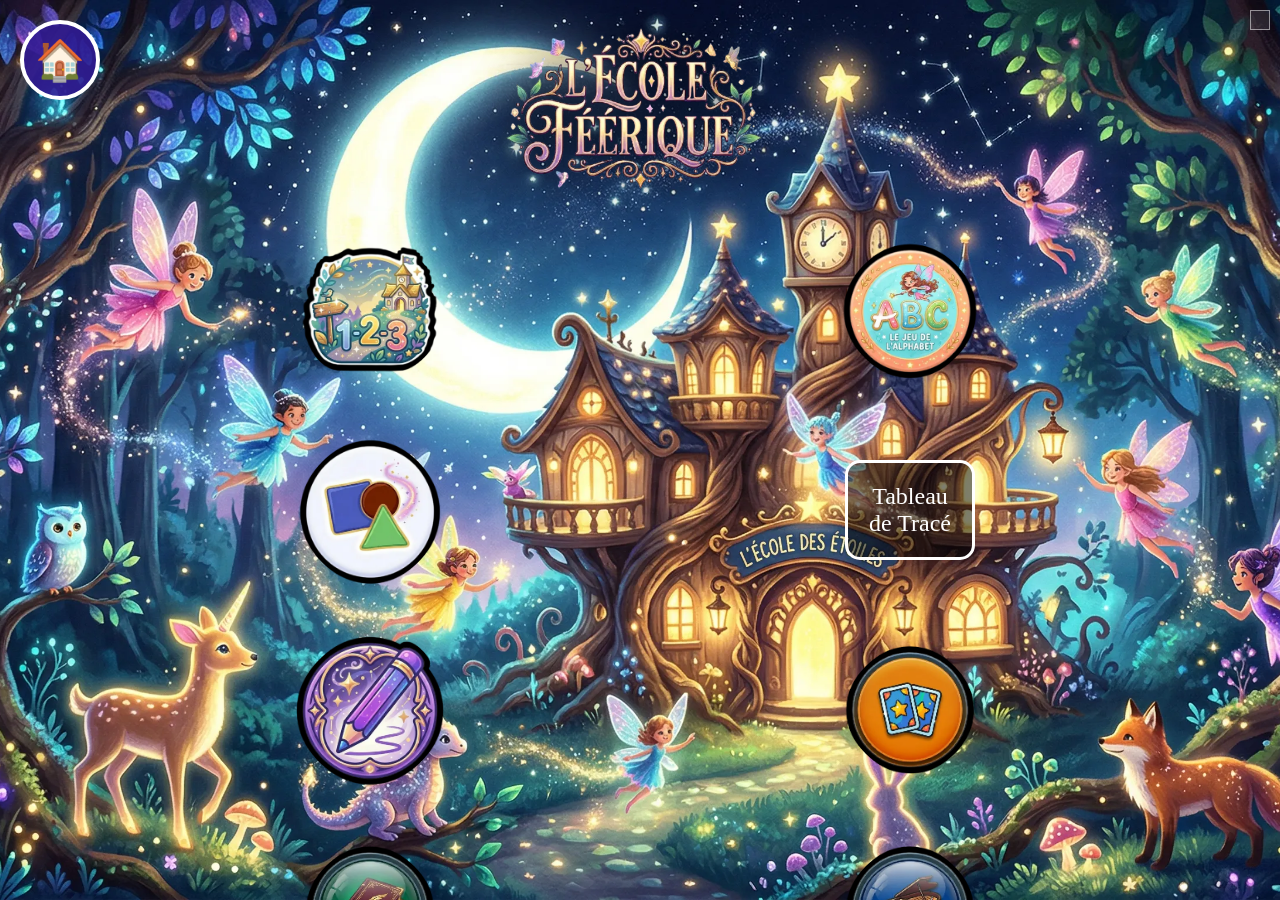
==== commit 66fe5e0f: "Implement "Tableau de Tracé" module and remove old tracing modules - Deleted `moduleTracerLettres` a" ====
--- a/index.html
+++ b/index.html
@@ -31,12 +31,8 @@
                 </button>
 
 
-                <button onclick="ouvrirModule('tracerLettres')" class="btn-menu" type="button">
-                    <img src="images/bouton-alphabet-tracer.webp" alt="Tracer les lettres" draggable="false">
-                </button>
-
-                <button onclick="ouvrirModule('tracerChiffres')" class="btn-menu" type="button">
-                    <img src="images/bouton-chiffres-tracer.webp" alt="Tracer les chiffres" draggable="false">
+                <button onclick="ouvrirModule('tableauTrace')" class="btn-menu" type="button">
+                    <span style="font-size: 24px; color: white; background: rgba(0,0,0,0.5); padding: 20px; border-radius: 15px; border: 3px solid white; font-family: 'Mountains of Christmas', cursive;">Tableau de Tracé</span>
                 </button>
 
                 <button onclick="ouvrirModule('dessin')" class="btn-menu">
@@ -98,44 +94,17 @@
         </div>
     </div>
 
-    <div id="moduleTracerLettres" class="module-ecran" style="display: none;">
-        <div id="conteneurTracerLettres">
-            <canvas id="canvasTracerLettres"></canvas>
-        </div>
-        <div class="barre-laterale">
-            <button class="btn-outil-special" onclick="retourMenu()" title="Retour au menu" aria-label="Retour au menu">🏠</button>
-            <hr class="separateur-lateral">
-            <div class="grille-couleurs">
-                <button class="pastille-laterale" style="background: #ff0000;" onclick="changerCouleur('#ff0000')"></button>
-                <button class="pastille-laterale" style="background: #00ff00;" onclick="changerCouleur('#00ff00')"></button>
-                <button class="pastille-laterale" style="background: #0000ff;" onclick="changerCouleur('#0000ff')"></button>
-                <button class="pastille-laterale" style="background: #ff00ff;" onclick="changerCouleur('#ff00ff')"></button>
-                <button class="pastille-laterale" style="background: #ff9800;" onclick="changerCouleur('#ff9800')"></button>
-                <button class="pastille-laterale" style="background: #ffff00;" onclick="changerCouleur('#ffff00')"></button>
-                <button class="pastille-laterale" style="background: #ffffff;" onclick="changerCouleur('#ffffff')"></button>
-                <button class="pastille-laterale btn-poubelle" onclick="effacerDessin()">🗑️</button>
-            </div>
-        </div>
-    </div>
-
-    <div id="moduleTracerChiffres" class="module-ecran" style="display: none;">
-        <div id="conteneurTracerChiffres">
-            <canvas id="canvasTracerChiffres"></canvas>
-        </div>
-        <div class="barre-laterale">
-            <button class="btn-outil-special" onclick="retourMenu()" title="Retour au menu" aria-label="Retour au menu">🏠</button>
-            <hr class="separateur-lateral">
-            <div class="grille-couleurs">
-                <button class="pastille-laterale" style="background: #ff0000;" onclick="changerCouleur('#ff0000')"></button>
-                <button class="pastille-laterale" style="background: #00ff00;" onclick="changerCouleur('#00ff00')"></button>
-                <button class="pastille-laterale" style="background: #0000ff;" onclick="changerCouleur('#0000ff')"></button>
-                <button class="pastille-laterale" style="background: #ff00ff;" onclick="changerCouleur('#ff00ff')"></button>
-                <button class="pastille-laterale" style="background: #ff9800;" onclick="changerCouleur('#ff9800')"></button>
-                <button class="pastille-laterale" style="background: #ffff00;" onclick="changerCouleur('#ffff00')"></button>
-                <button class="pastille-laterale" style="background: #ffffff;" onclick="changerCouleur('#ffffff')"></button>
-                <button class="pastille-laterale btn-poubelle" onclick="effacerDessin()">🗑️</button>
-            </div>
-        </div>
+    <div id="moduleTableauTrace" class="module-ecran" style="display: none;">
+        <div id="conteneurTableauTrace" style="position: relative; width: 100%; height: 100%; background: #000;">
+            <canvas id="canvasTableauTrace" style="position: absolute; top: 0; left: 0;"></canvas>
+        </div>
+        <button class="btn-retour-tableau" onclick="retourMenu()" aria-label="Retour au menu"
+            style="position: fixed; top: 20px; left: 20px; z-index: 2000; width: 70px; height: 70px; font-size: 35px; background: #311b92; border: 3px solid white; border-radius: 50%; color: white; cursor: pointer; display: flex; align-items: center; justify-content: center; pointer-events: auto;">
+            🏠
+        </button>
+        <button onclick="effacerTableauTrace()" style="position: fixed; top: 20px; right: 20px; z-index: 2000; width: 70px; height: 70px; font-size: 35px; background: #555; border: 3px solid white; border-radius: 50%; color: white; cursor: pointer; display: flex; align-items: center; justify-content: center; pointer-events: auto;">
+            🗑️
+        </button>
     </div>
 
     <div id="moduleDessin" class="module-ecran" style="display: none;">
@@ -244,6 +213,7 @@
     </div>
 
     <script src="js/state.js"></script>
+    <script src="js/trajectoires.js"></script>
     <script src="js/utils.js"></script>
     <script src="js/main.js"></script>
     <script src="js/fees.js"></script>
@@ -254,14 +224,7 @@
     <script src="js/memory.js"></script>
     <script src="js/piano.js"></script>
     <script src="js/casse-tete.js"></script>
-    <script>
-        // Initialize canvas events after all scripts are loaded
-        window.addEventListener('DOMContentLoaded', () => {
-            brancherEvenementsCanvas(document.getElementById('canvasDessin'));
-            brancherEvenementsCanvas(document.getElementById('canvasTracerLettres'));
-            brancherEvenementsCanvas(document.getElementById('canvasTracerChiffres'));
-        });
-    </script>
+    <script src="js/tableau-trace.js"></script>
 
 </body>
 </html>
--- a/style.css
+++ b/style.css
@@ -24,8 +24,7 @@
 /* On s'assure que rien ne bloque l'image de fond */
 .module-ecran,
 #moduleDessin,
-#moduleTracerLettres,
-#moduleTracerChiffres {
+#moduleTableauTrace {
     background: transparent !important;
 }
 
@@ -62,8 +61,7 @@
    ========================================================================== */
 /* Étage 10 : Le canevas de dessin (tout au fond du jeu) */
 #canvasDessin,
-#canvasTracerLettres,
-#canvasTracerChiffres {
+#canvasTableauTrace {
     position: absolute;
     top: 0;
     left: 0;
@@ -87,6 +85,10 @@
     flex-direction: column;
     align-items: center;
     justify-content: center;
+}
+
+#moduleTableauTrace {
+    flex-direction: column; /* On surcharge pour avoir le bouton en haut si besoin, mais ici c'est surtout le canvas qui prend tout */
 }
 
 /* Étage 500 : Les éléments cliquables dans les jeux */
@@ -306,8 +308,7 @@
 
 /* --- CONTENEUR PRINCIPAL (MODE ROW) --- */
 #moduleDessin,
-#moduleTracerLettres,
-#moduleTracerChiffres {
+#moduleTableauTrace {
     position: fixed;
     top: 0;
     left: 0;
@@ -321,8 +322,7 @@
 }
 
 #conteneurCanevas,
-#conteneurTracerLettres,
-#conteneurTracerChiffres {
+#conteneurTableauTrace {
     position: relative;
     flex: 1;
     height: 100%;
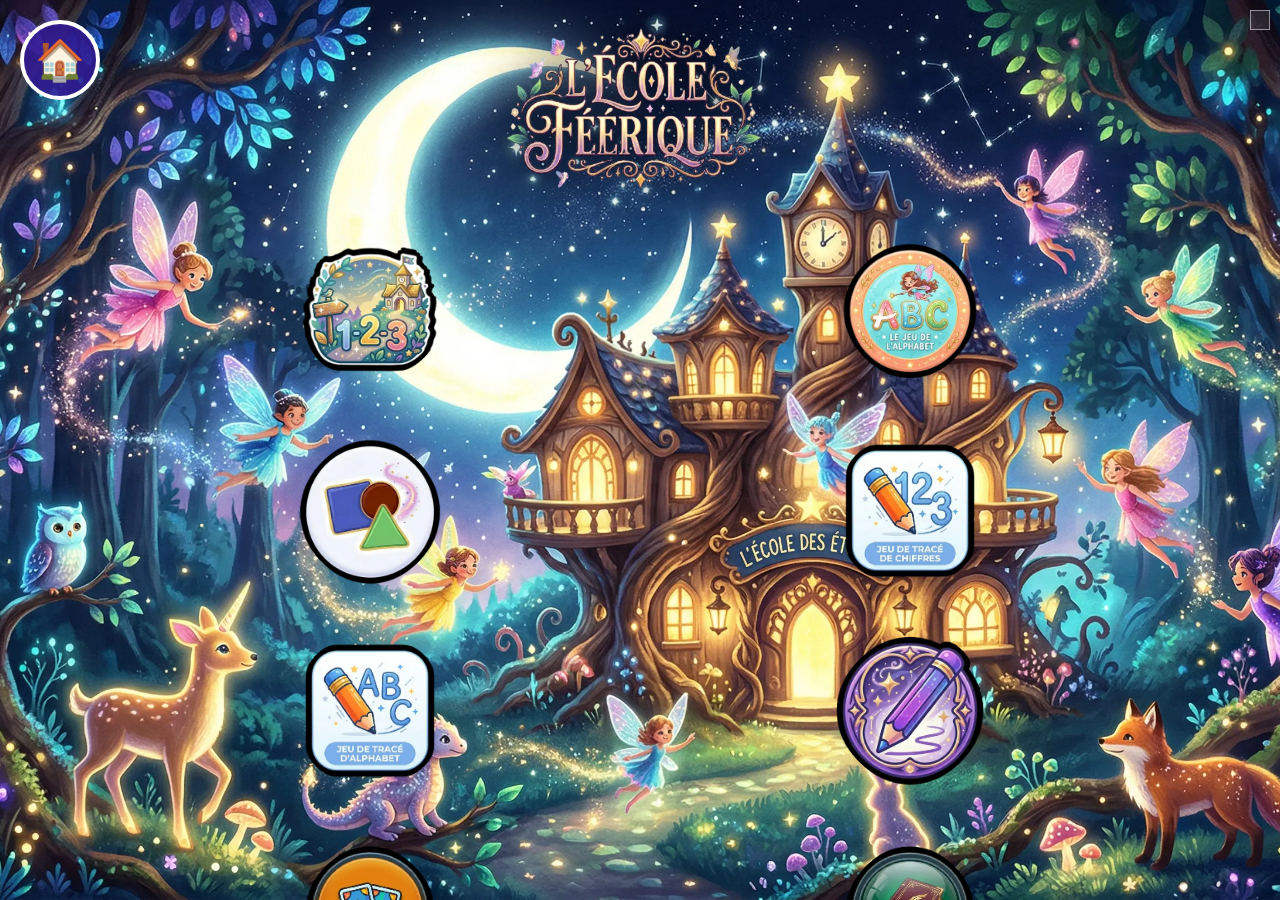
==== commit 44e3215c: "feat: split tracing module into separate letters and numbers modules - Refactored 'Tableau de Tracé'" ====
--- a/index.html
+++ b/index.html
@@ -31,8 +31,12 @@
                 </button>
 
 
-                <button onclick="ouvrirModule('tableauTrace')" class="btn-menu" type="button">
-                    <span style="font-size: 24px; color: white; background: rgba(0,0,0,0.5); padding: 20px; border-radius: 15px; border: 3px solid white; font-family: 'Mountains of Christmas', cursive;">Tableau de Tracé</span>
+                <button onclick="ouvrirModule('tracerChiffres')" class="btn-menu">
+                    <img src="images/bouton-chiffres-tracer.webp" alt="Tracer Chiffres" draggable="false">
+                </button>
+
+                <button onclick="ouvrirModule('tracerLettres')" class="btn-menu">
+                    <img src="images/bouton-alphabet-tracer.webp" alt="Tracer Lettres" draggable="false">
                 </button>
 
                 <button onclick="ouvrirModule('dessin')" class="btn-menu">
@@ -69,11 +73,6 @@
     </div>
 
     <div id="moduleAlphabet" class="module-ecran" style="display: none;">
-        <div id="ecranDepartAlphabet">
-            <button class="btn-jouer-alphabet" onclick="demarrerAlphabet()">▶️ JOUER</button>
-            <p>Clique pour commencer l'alphabet !</p>
-        </div>
-
         <div id="zoneLettreMagique" style="display: none;">
             <div class="navigation-alphabet">
                 <button class="nav-btn" onclick="lettrePrecedente()">⬅️</button>
@@ -104,6 +103,14 @@
         </button>
         <button onclick="effacerTableauTrace()" style="position: fixed; top: 20px; right: 20px; z-index: 2000; width: 70px; height: 70px; font-size: 35px; background: #555; border: 3px solid white; border-radius: 50%; color: white; cursor: pointer; display: flex; align-items: center; justify-content: center; pointer-events: auto;">
             🗑️
+        </button>
+        <button class="nav-btn-trace" id="btnPrecedentTrace" onclick="caracterePrecedent()"
+            style="position: fixed; left: 20px; top: 60%; transform: translateY(-50%); z-index: 2000; width: 80px; height: 80px; font-size: 40px; background: rgba(255,255,255,0.2); border: 4px solid white; border-radius: 50%; color: white; cursor: pointer; display: flex; align-items: center; justify-content: center; pointer-events: auto;">
+            ⬅️
+        </button>
+        <button class="nav-btn-trace" id="btnSuivantTrace" onclick="caractereSuivant()"
+            style="position: fixed; right: 20px; top: 60%; transform: translateY(-50%); z-index: 2000; width: 80px; height: 80px; font-size: 40px; background: rgba(255,255,255,0.2); border: 4px solid white; border-radius: 50%; color: white; cursor: pointer; display: flex; align-items: center; justify-content: center; pointer-events: auto;">
+            ➡️
         </button>
     </div>
 
--- a/style.css
+++ b/style.css
@@ -87,6 +87,15 @@
     justify-content: center;
 }
 
+.nav-btn-trace {
+    transition: transform 0.2s, background 0.2s;
+}
+
+.nav-btn-trace:active {
+    transform: translateY(-50%) scale(0.9);
+    background: rgba(255,255,255,0.4) !important;
+}
+
 #moduleTableauTrace {
     flex-direction: column; /* On surcharge pour avoir le bouton en haut si besoin, mais ici c'est surtout le canvas qui prend tout */
 }
@@ -452,56 +461,6 @@
     justify-content: center;
     align-items: center;
     pointer-events: none; /* Laisse passer les clics vers les sous-éléments */
-}
-
-/* --- Écran de démarrage Alphabet (Centrage Absolu) --- */
-#ecranDepartAlphabet {
-    position: fixed;
-    top: 0;
-    left: 0;
-    width: 100vw;
-    height: 100vh;
-    
-    /* Le trio magique pour centrer */
-    display: flex !important;
-    justify-content: center !important; /* Centre horizontalement */
-    align-items: center !important;     /* Centre verticalement */
-    flex-direction: column;            /* Bouton au-dessus du texte */
-
-    background: transparent;           /* Laisse voir la forêt derrière */
-    z-index: 8000;                     /* Passe par-dessus les étoiles */
-    pointer-events: auto !important;
-}
-
-.btn-jouer-alphabet {
-    font-size: 3.5rem !important;    /* Taille de l'icône ▶️ réduite */
-    padding: 30px 70px !important;   /* Zone de clic confortable mais pas envahissante */
-    border-radius: 60px;             /* Bords arrondis proportionnels */
-    background: linear-gradient(135deg, #af4c93, #7d2e70);
-    color: white;
-    border: 6px solid #ffffff;
-    cursor: pointer;
-    box-shadow: 0 12px 25px rgba(0,0,0,0.4);
-    
-    /* On garde l'animation de battement car elle aide l'enfant */
-    animation: battement 2.5s infinite ease-in-out;
-    transition: transform 0.2s;
-    margin: 0 !important;
-    display: flex;
-    align-items: center;
-    justify-content: center;
-}
-
-.btn-jouer-alphabet:active {
-    transform: scale(0.9);
-    background: #1b5e20;
-}
-
-/* Animation de "respiration" du bouton */
-@keyframes battement {
-    0% { transform: scale(1); box-shadow: 0 20px 40px rgba(0,0,0,0.5); }
-    50% { transform: scale(1.05); box-shadow: 0 30px 60px rgba(76, 175, 80, 0.6); }
-    100% { transform: scale(1); box-shadow: 0 20px 40px rgba(0,0,0,0.5); }
 }
 
 /* On force la zone de jeu à être en mode Flex et centré une fois ouverte */
